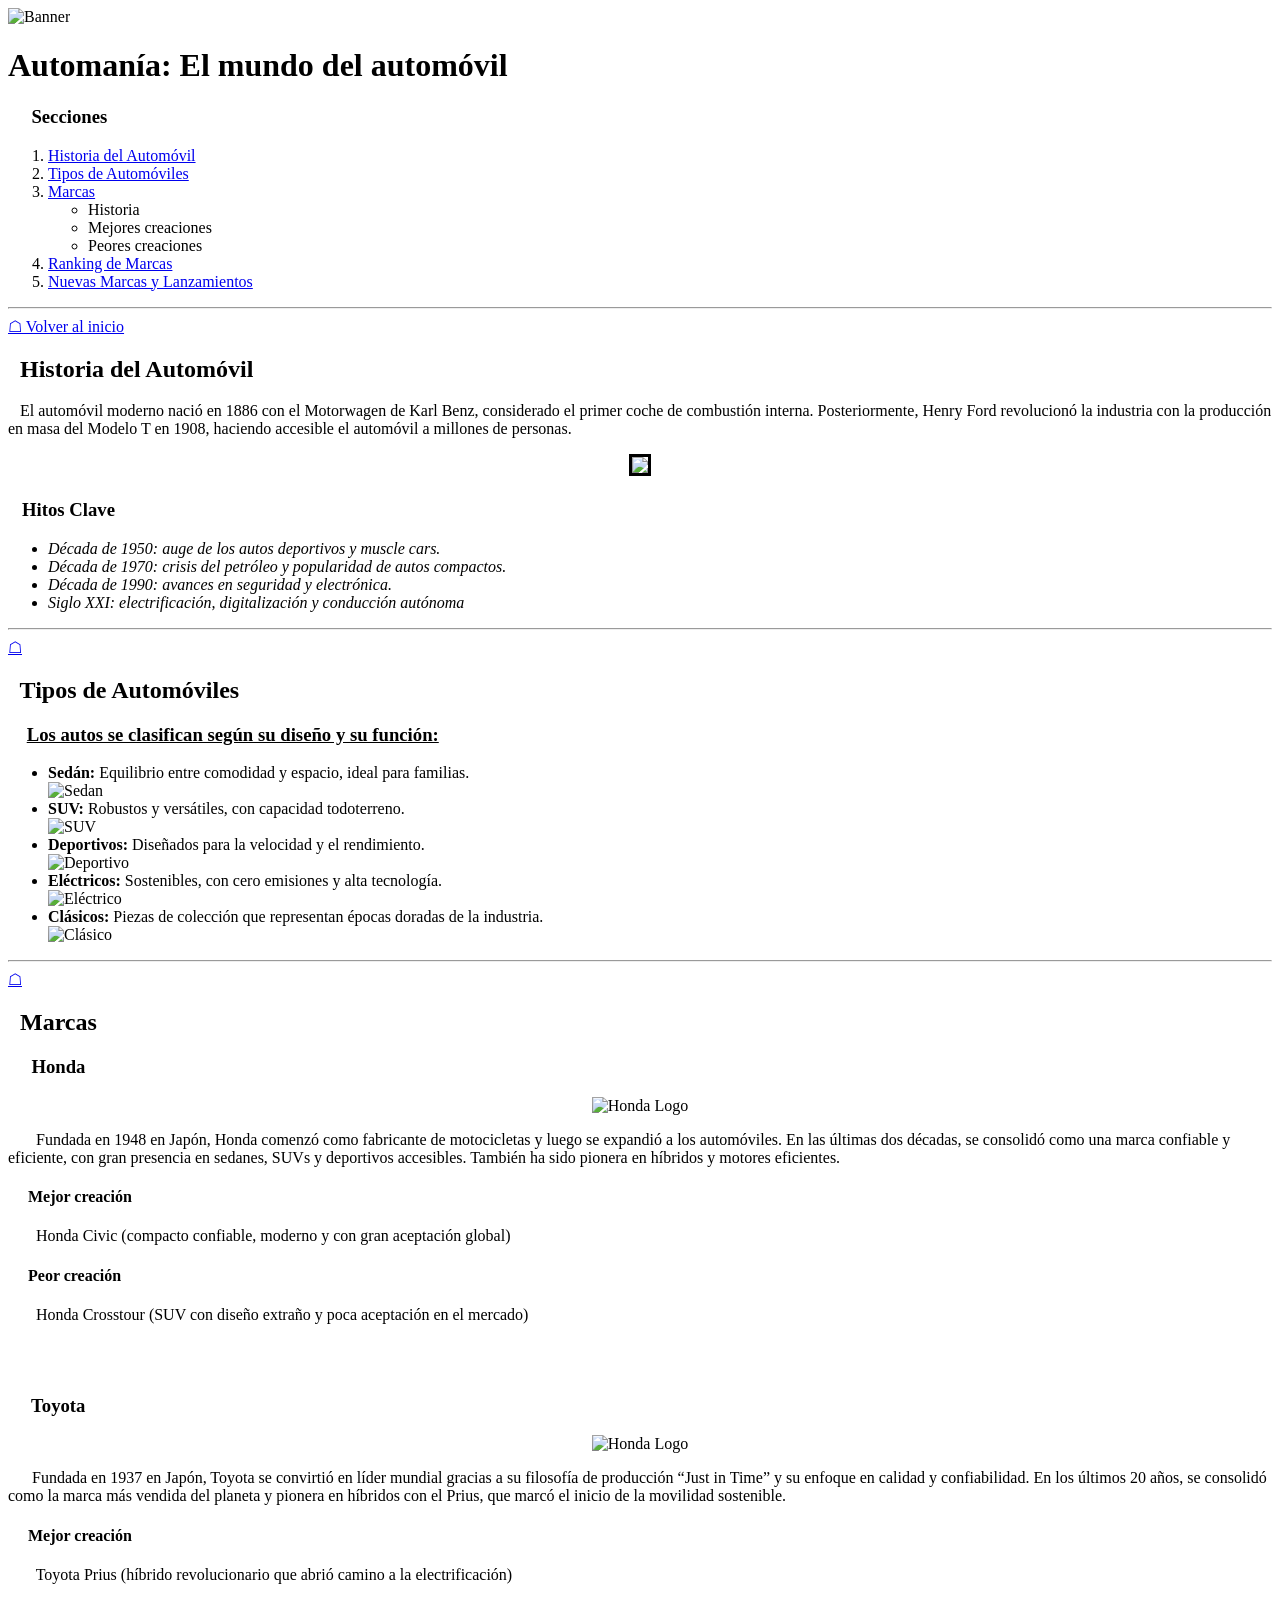
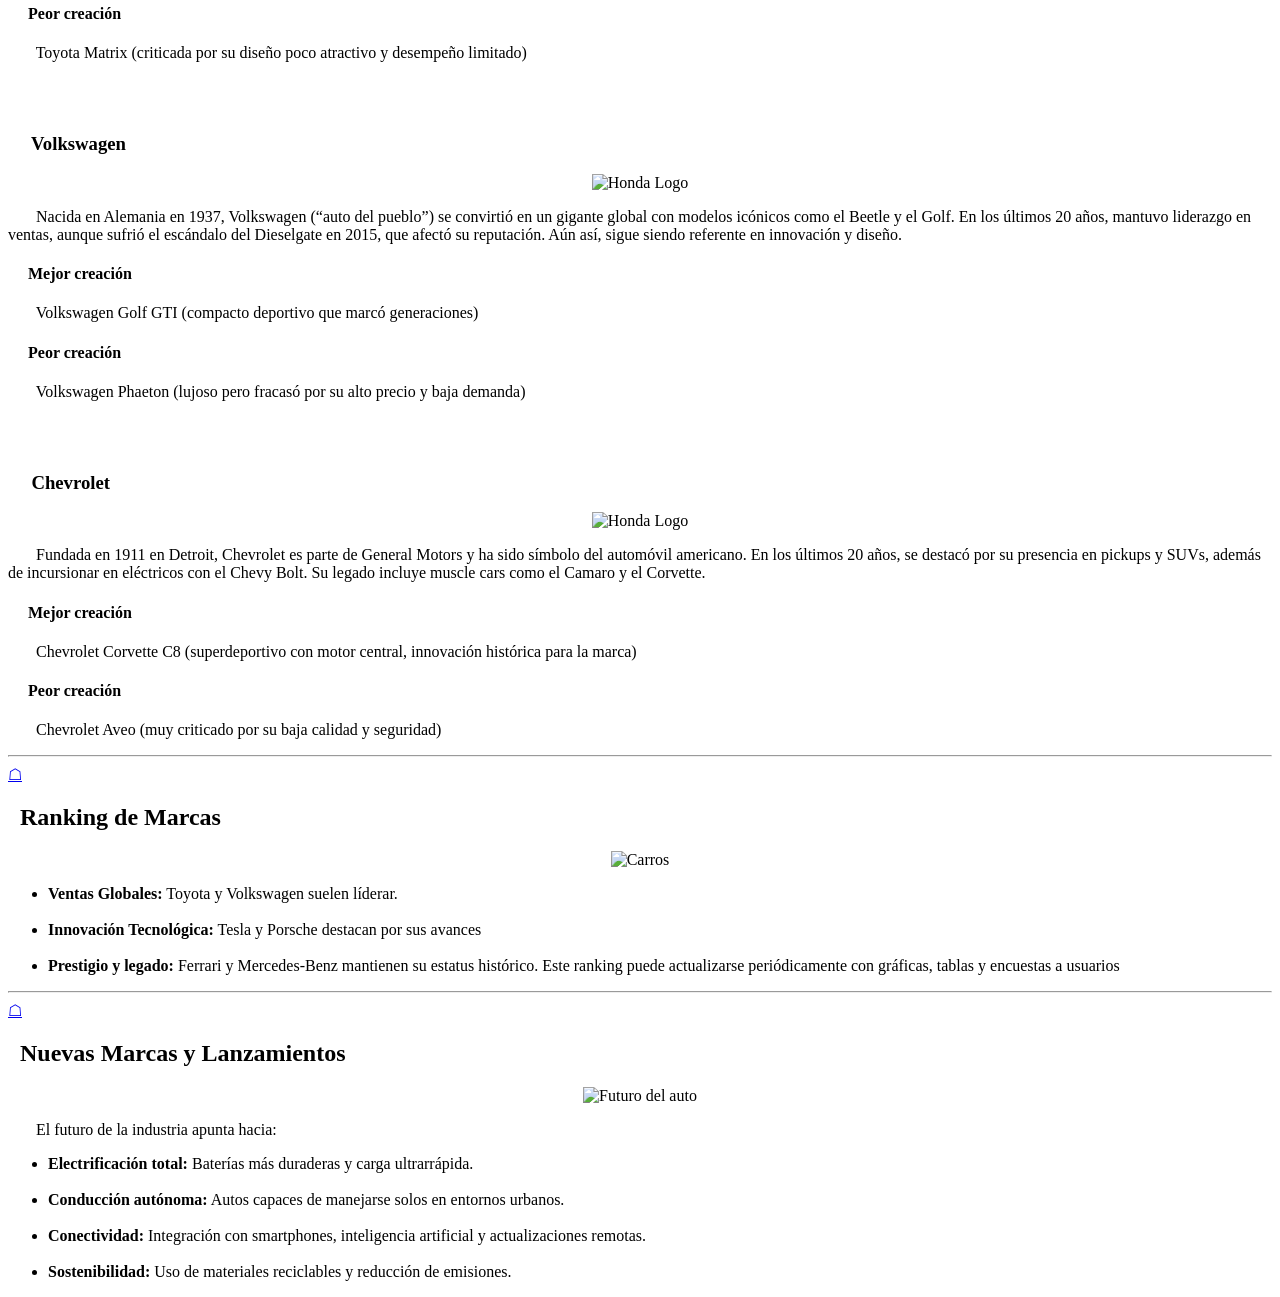
==== proyecto/Avance_proyecto.html @ f74fdf06 "Create Avance_proyecto.html" ====
<!DOCTYPE html>
<html lang="en">
    <head>
        <meta charset="UTF-8" />
        <title>Automanía </title>
    </head>
    <body>
        <img id = "home" src="proyecto/images/Banner%20Carro.jpg" alt = "Banner" width = "100%">
        <h1>Automanía: El mundo del automóvil</h1>
       
         <h3>&nbsp;&nbsp;&nbsp;&nbsp;&nbsp;Secciones</h3>
         <ol>
             <li><a href="#story">Historia del Automóvil</a></li>
             <li><a href="#types">Tipos de Automóviles</a></li>
             <li><a href="#marcas">Marcas </a></li>
                  <ul>
                     <li>Historia</li>
                     <li>Mejores creaciones</li>
                     <li>Peores creaciones</li>
                  </ul>
             <li><a href="#ranking">Ranking de Marcas</a></li>
             <li><a href="#future">Nuevas Marcas y Lanzamientos</a></li>
         </ol>
         <hr>
       
         <!-- Contenido -->
            <a href = "#home">&#9750; Volver al inicio</a>
            <h2 id = "story">&nbsp;&nbsp;Historia del Automóvil</h2>
            <p>&nbsp;&nbsp;&nbsp;El automóvil moderno nació en 1886 con el Motorwagen de Karl Benz, 
            considerado el primer coche de combustión interna. Posteriormente, Henry Ford revolucionó la industria con la producción en masa del
            Modelo T en 1908, haciendo accesible el automóvil a millones de personas.</p>
            <div align = "center">       
               <img border = "3" src = "proyecto/images/motorwagen.jpg" width="205">
            </div>
            
            <h3>&nbsp;&nbsp;&nbsp;Hitos Clave</h3>
               <ul>
                  <li><i>Década de 1950: auge de los autos deportivos y muscle cars.</i></li>
                  <li><i>Década de 1970: crisis del petróleo y popularidad de autos compactos.</i></li>
                  <li><i>Década de 1990: avances en seguridad y electrónica.</i></li>
                  <li><i>Siglo XXI: electrificación, digitalización y conducción autónoma</i></li>
               </ul>
         <hr>
         
            <a href = "#home">&#9750;</a>
            <h2 id = "types">&nbsp;&nbsp;Tipos de Automóviles</h2>
            <h3>&nbsp;&nbsp;&nbsp;&nbsp;<u>Los autos se clasifican según su diseño y su función:</u></h3>
            <ul>
               <li><b>Sedán:</b> Equilibrio entre comodidad y espacio, ideal para familias.</li>
                  <img src = "proyecto/images/Sedan.png" alt = "Sedan" width = "150">
               <li><b>SUV:</b> Robustos y versátiles, con capacidad todoterreno.</li>
                  <img src = "proyecto/images/SUV.png" alt = "SUV" width = "150">
               <li><b>Deportivos:</b> Diseñados para la velocidad y el rendimiento.</li>
                  <img src = "proyecto/images/Sport.png" alt = "Deportivo" width = "150">
               <li><b>Eléctricos:</b> Sostenibles, con cero emisiones y alta tecnología.</li>
                  <img src = "proyecto/images/Electric.png" alt = "Eléctrico" width = "150">
               <li><b>Clásicos:</b> Piezas de colección que representan épocas doradas de la industria.</li>
                  <img src = "proyecto/images/clasic.png" alt = "Clásico" width = "150">
            </ul>
         <hr>
            <a href = "#home">&#9750;</a>
            <h2 id = "marcas">&nbsp;&nbsp;Marcas</h2>
       
               <!-- HONDA -->
               <h3>&nbsp;&nbsp;&nbsp;&nbsp;&nbsp;Honda</h3>
                   <div align = "center">       
                         <img  src = "proyecto/images/honda.svg" alt = "Honda Logo" width = "150">
                  </div>
                  <p>&nbsp;&nbsp;&nbsp;&nbsp;&nbsp;&nbsp;&nbsp;Fundada en 1948 en Japón, Honda comenzó como 
                     fabricante de motocicletas y luego se expandió a los automóviles. En las últimas dos 
                     décadas, se consolidó como una marca confiable y eficiente, con gran 
                     presencia en sedanes, SUVs y deportivos accesibles. También ha sido 
                     pionera en híbridos y motores eficientes.</p>
       
               <h4>&nbsp;&nbsp;&nbsp;&nbsp;&nbsp;Mejor creación</h4>
                  <p>&nbsp;&nbsp;&nbsp;&nbsp;&nbsp;&nbsp;&nbsp;Honda Civic (compacto confiable, moderno y con gran aceptación global)</p>
       
               <h4>&nbsp;&nbsp;&nbsp;&nbsp;&nbsp;Peor creación</h4>
                  <p>&nbsp;&nbsp;&nbsp;&nbsp;&nbsp;&nbsp;&nbsp;Honda Crosstour (SUV con diseño extraño y poca aceptación en el mercado)</p>
               <br><br>
       
               <!-- TOYOTA -->
               <h3>&nbsp;&nbsp;&nbsp;&nbsp;&nbsp;Toyota</h3>
                   <div align = "center">       
                         <img  src = "proyecto/images/toyota.png" alt = "Honda Logo" width = "150">
                  </div>
                  <p>&nbsp;&nbsp;&nbsp;&nbsp;&nbsp;&nbsp;Fundada en 1937 en Japón, Toyota se convirtió en líder mundial
                     gracias a su filosofía de producción “Just in Time” y su enfoque en
                     calidad y confiabilidad. En los últimos 20 años, se consolidó como la 
                     marca más vendida del planeta y pionera en híbridos con el Prius,
                     que marcó el inicio de la movilidad sostenible.</p>
       
               <h4>&nbsp;&nbsp;&nbsp;&nbsp;&nbsp;Mejor creación</h4>
                  <p>&nbsp;&nbsp;&nbsp;&nbsp;&nbsp;&nbsp;&nbsp;Toyota Prius (híbrido revolucionario que abrió camino a la electrificación)</p>
       
               <h4>&nbsp;&nbsp;&nbsp;&nbsp;&nbsp;Peor creación</h4>
                  <p>&nbsp;&nbsp;&nbsp;&nbsp;&nbsp;&nbsp;&nbsp;Toyota Matrix (criticada por su diseño poco atractivo y desempeño limitado)</p>
               <br><br>
       
               <!-- VOLKSWAGEN -->
               <h3>&nbsp;&nbsp;&nbsp;&nbsp;&nbsp;Volkswagen</h3>
                   <div align = "center">       
                         <img  src = "proyecto/images/volkswagen.png" alt = "Honda Logo" width = "150">
                  </div>
                  <p>&nbsp;&nbsp;&nbsp;&nbsp;&nbsp;&nbsp;&nbsp;Nacida en Alemania en 1937, Volkswagen (“auto del pueblo”) se 
                     convirtió en un gigante global con modelos icónicos como el Beetle y 
                     el Golf. En los últimos 20 años, mantuvo liderazgo en ventas, aunque 
                     sufrió el escándalo del Dieselgate en 2015, que afectó su reputación.
                     Aún así, sigue siendo referente en innovación y diseño.</p>
       
               <h4>&nbsp;&nbsp;&nbsp;&nbsp;&nbsp;Mejor creación</h4>
                   <p>&nbsp;&nbsp;&nbsp;&nbsp;&nbsp;&nbsp;&nbsp;Volkswagen Golf GTI (compacto deportivo que marcó generaciones)</p>

               <h4>&nbsp;&nbsp;&nbsp;&nbsp;&nbsp;Peor creación</h4>
                  <p>&nbsp;&nbsp;&nbsp;&nbsp;&nbsp;&nbsp;&nbsp;Volkswagen Phaeton (lujoso pero fracasó por su alto precio y baja demanda)</p>

               <br><br>
       
               <!-- CHEVROLET -->
               <h3>&nbsp;&nbsp;&nbsp;&nbsp;&nbsp;Chevrolet</h3>
                   <div align = "center">       
                         <img  src = "proyecto/images/chevrolet.png" alt = "Honda Logo" width = "170">
                  </div>
                  <p>&nbsp;&nbsp;&nbsp;&nbsp;&nbsp;&nbsp;&nbsp;Fundada en 1911 en Detroit, Chevrolet es parte de General Motors 
                     y ha sido símbolo del automóvil americano. En los últimos 20 años, 
                     se destacó por su presencia en pickups y SUVs, además de incursionar en 
                     eléctricos con el Chevy Bolt. Su legado incluye muscle cars como el 
                     Camaro y el Corvette.</p>
       
               <h4>&nbsp;&nbsp;&nbsp;&nbsp;&nbsp;Mejor creación</h4>
                  <p>&nbsp;&nbsp;&nbsp;&nbsp;&nbsp;&nbsp;&nbsp;Chevrolet Corvette C8 (superdeportivo con motor central, innovación histórica para la marca)</p>

       
               <h4>&nbsp;&nbsp;&nbsp;&nbsp;&nbsp;Peor creación</h4>
                  <p>&nbsp;&nbsp;&nbsp;&nbsp;&nbsp;&nbsp;&nbsp;Chevrolet Aveo (muy criticado por su baja calidad y seguridad)</p>
         <hr>
            <a href = "#home">&#9750;</a>
            <h2 id = "ranking">&nbsp;&nbsp;Ranking de Marcas</h2>
                  <div align = "center">       
                         <img  src = "proyecto/images/cars.jpg" alt = "Carros" width = "350">
                  </div>
               <ul>
                  <li><b>Ventas Globales:</b> Toyota y Volkswagen suelen líderar.</li>
                  <br>
                  <li><b>Innovación Tecnológica:</b> Tesla y Porsche destacan por sus avances</li>
                  <br>
                  <li><b>Prestigio y legado:</b>  Ferrari y Mercedes-Benz mantienen su estatus histórico.
                  Este ranking puede actualizarse periódicamente con gráficas, tablas y encuestas a usuarios</li>
               </ul>
       
       <hr>
            <a href = "#home">&#9750;</a>
            <h2 id = "future">&nbsp;&nbsp;Nuevas Marcas y Lanzamientos</h2>
               <div align = "center">       
                         <img  src = "proyecto/images/carfuture.jpg" alt = "Futuro del auto" width = "350">
               </div>
               <p>&nbsp;&nbsp;&nbsp;&nbsp;&nbsp;&nbsp;&nbsp;El futuro de la industria apunta hacia:</p>
                <ul>
                  <li><b>Electrificación total:</b> Baterías más duraderas y carga ultrarrápida.</li>
                  <br>
                  <li><b>Conducción autónoma:</b> Autos capaces de manejarse solos en entornos urbanos.</li>
                  <br>
                  <li><b>Conectividad:</b>  Integración con smartphones, inteligencia artificial y actualizaciones remotas.</li>
                  <br>
                  <li><b>Sostenibilidad:</b> Uso de materiales reciclables y reducción de emisiones.</li>
               </ul>
    </body>
</html>
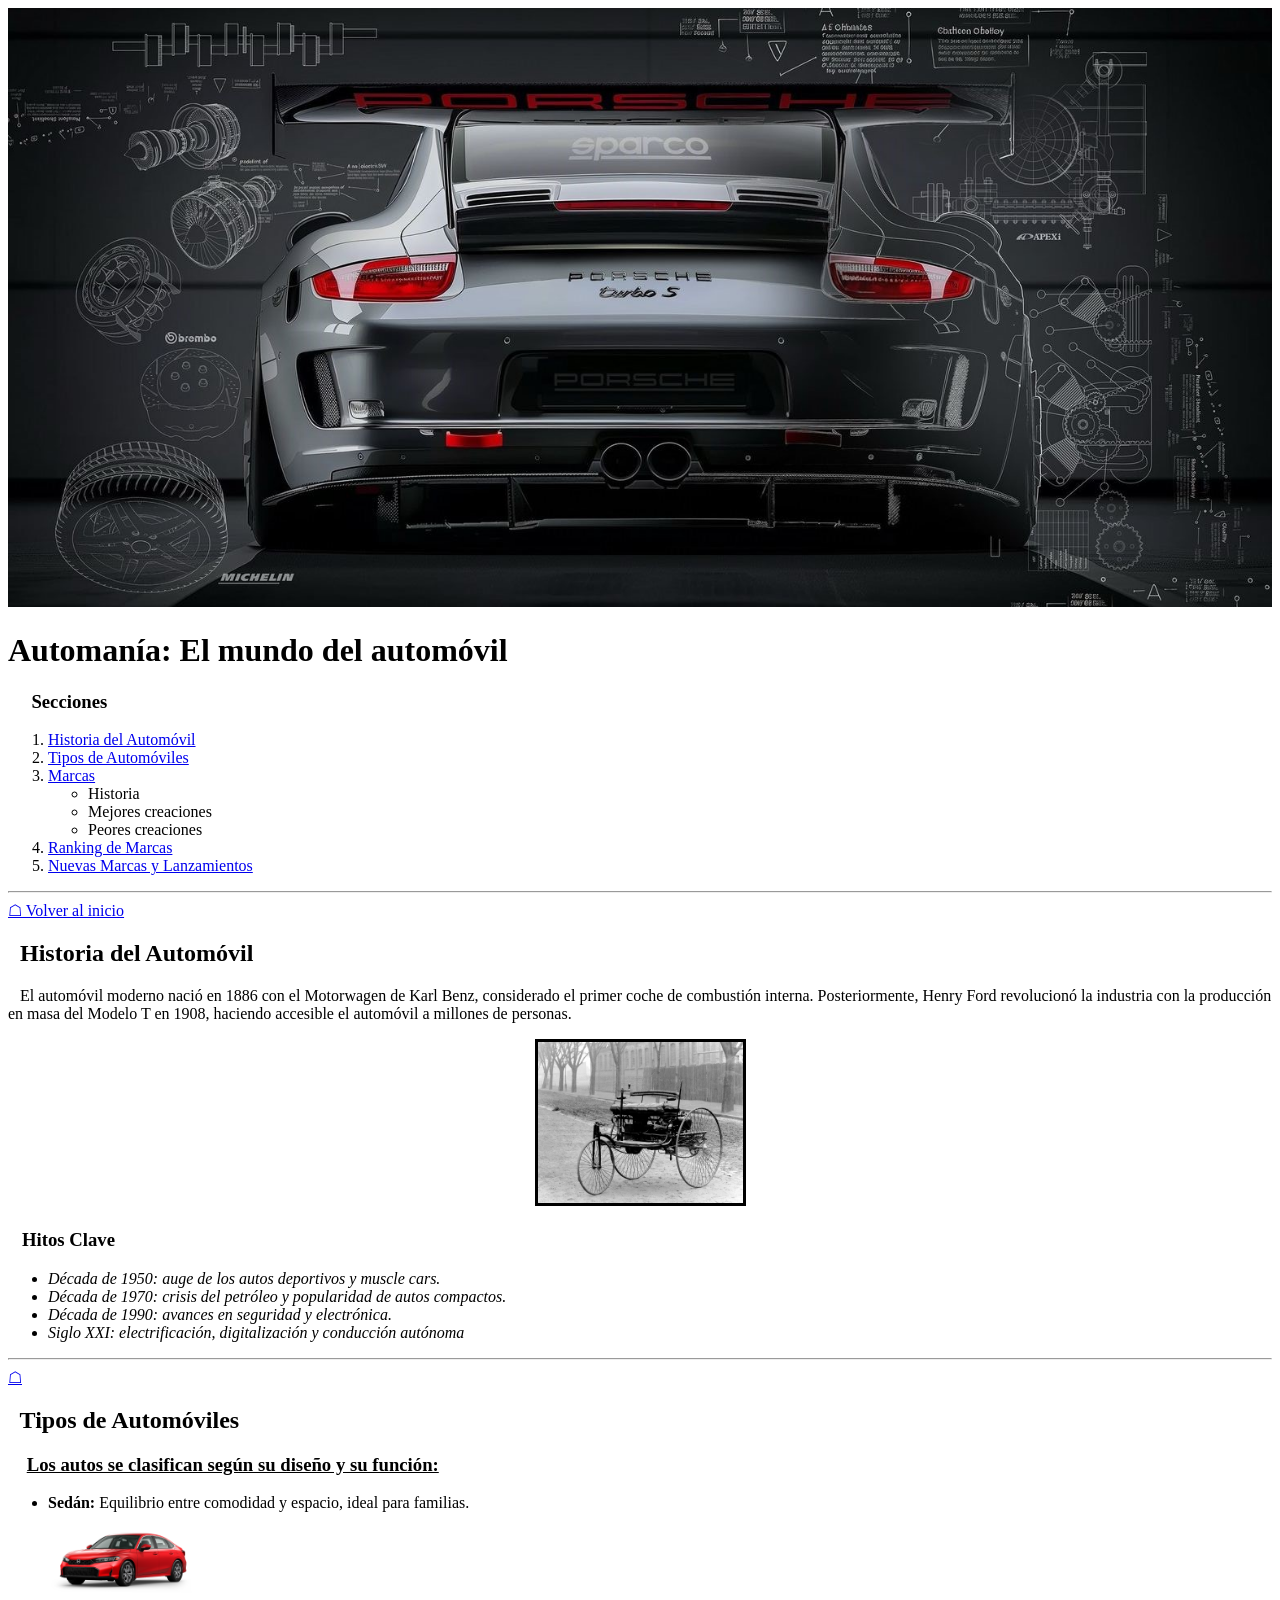
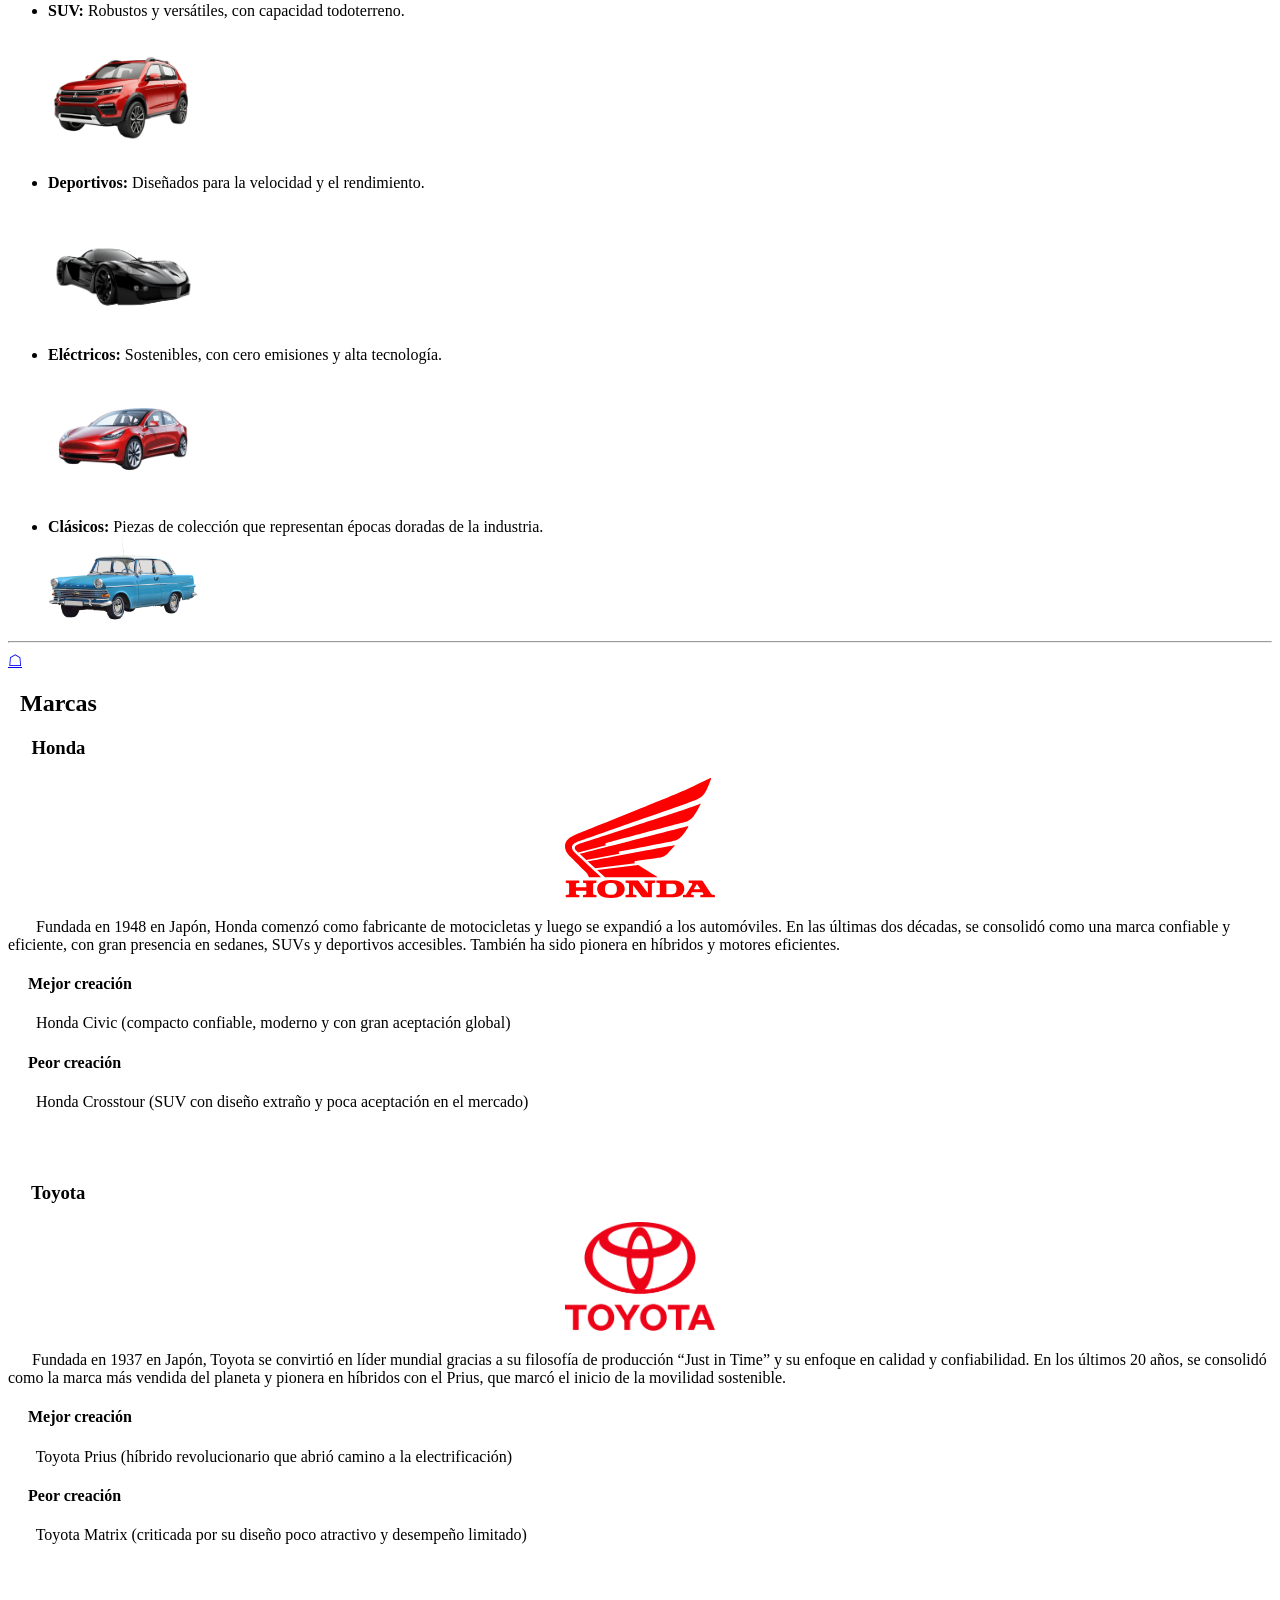
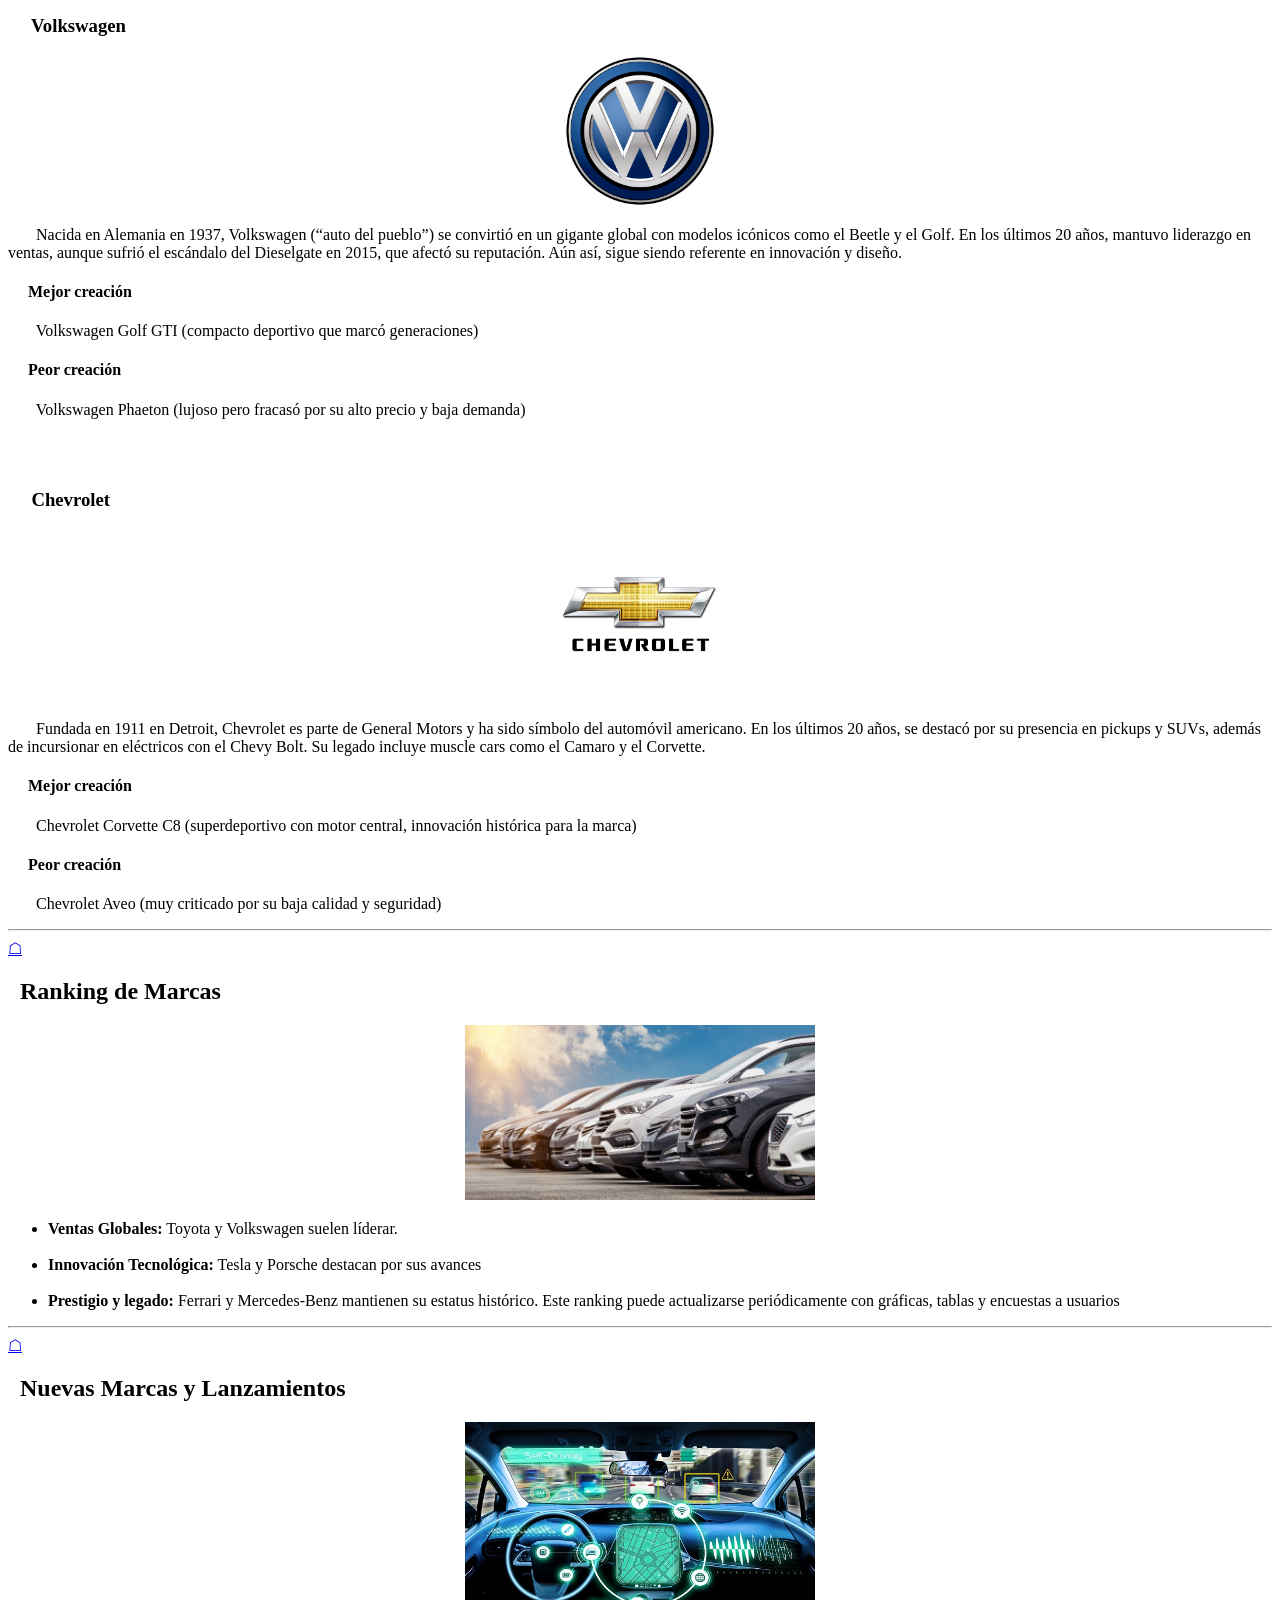
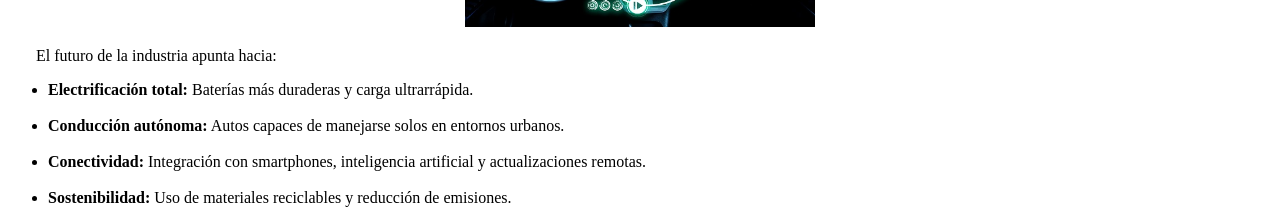
==== commit 69fdbf69: "Update Avance_proyecto.html" ====
--- a/proyecto/Avance_proyecto.html
+++ b/proyecto/Avance_proyecto.html
@@ -5,7 +5,7 @@
         <title>Automanía </title>
     </head>
     <body>
-        <img id = "home" src="proyecto/images/Banner%20Carro.jpg" alt = "Banner" width = "100%">
+        <img id = "home" src="images/Banner Carro.jpg" alt = "Banner" width = "100%">
         <h1>Automanía: El mundo del automóvil</h1>
        
          <h3>&nbsp;&nbsp;&nbsp;&nbsp;&nbsp;Secciones</h3>
@@ -30,7 +30,7 @@
             considerado el primer coche de combustión interna. Posteriormente, Henry Ford revolucionó la industria con la producción en masa del
             Modelo T en 1908, haciendo accesible el automóvil a millones de personas.</p>
             <div align = "center">       
-               <img border = "3" src = "proyecto/images/motorwagen.jpg" width="205">
+               <img border = "3" src = "images/motorwagen.jpg" width="205">
             </div>
             
             <h3>&nbsp;&nbsp;&nbsp;Hitos Clave</h3>
@@ -47,15 +47,15 @@
             <h3>&nbsp;&nbsp;&nbsp;&nbsp;<u>Los autos se clasifican según su diseño y su función:</u></h3>
             <ul>
                <li><b>Sedán:</b> Equilibrio entre comodidad y espacio, ideal para familias.</li>
-                  <img src = "proyecto/images/Sedan.png" alt = "Sedan" width = "150">
+                  <img src = "images/Sedan.png" alt = "Sedan" width = "150">
                <li><b>SUV:</b> Robustos y versátiles, con capacidad todoterreno.</li>
-                  <img src = "proyecto/images/SUV.png" alt = "SUV" width = "150">
+                  <img src = "images/SUV.png" alt = "SUV" width = "150">
                <li><b>Deportivos:</b> Diseñados para la velocidad y el rendimiento.</li>
-                  <img src = "proyecto/images/Sport.png" alt = "Deportivo" width = "150">
+                  <img src = "images/Sport.png" alt = "Deportivo" width = "150">
                <li><b>Eléctricos:</b> Sostenibles, con cero emisiones y alta tecnología.</li>
-                  <img src = "proyecto/images/Electric.png" alt = "Eléctrico" width = "150">
+                  <img src = "images/Electric.png" alt = "Eléctrico" width = "150">
                <li><b>Clásicos:</b> Piezas de colección que representan épocas doradas de la industria.</li>
-                  <img src = "proyecto/images/clasic.png" alt = "Clásico" width = "150">
+                  <img src = "images/clasic.png" alt = "Clásico" width = "150">
             </ul>
          <hr>
             <a href = "#home">&#9750;</a>
@@ -64,7 +64,7 @@
                <!-- HONDA -->
                <h3>&nbsp;&nbsp;&nbsp;&nbsp;&nbsp;Honda</h3>
                    <div align = "center">       
-                         <img  src = "proyecto/images/honda.svg" alt = "Honda Logo" width = "150">
+                         <img  src = "images/honda.svg" alt = "Honda Logo" width = "150">
                   </div>
                   <p>&nbsp;&nbsp;&nbsp;&nbsp;&nbsp;&nbsp;&nbsp;Fundada en 1948 en Japón, Honda comenzó como 
                      fabricante de motocicletas y luego se expandió a los automóviles. En las últimas dos 
@@ -82,7 +82,7 @@
                <!-- TOYOTA -->
                <h3>&nbsp;&nbsp;&nbsp;&nbsp;&nbsp;Toyota</h3>
                    <div align = "center">       
-                         <img  src = "proyecto/images/toyota.png" alt = "Honda Logo" width = "150">
+                         <img  src = "images/toyota.png" alt = "Honda Logo" width = "150">
                   </div>
                   <p>&nbsp;&nbsp;&nbsp;&nbsp;&nbsp;&nbsp;Fundada en 1937 en Japón, Toyota se convirtió en líder mundial
                      gracias a su filosofía de producción “Just in Time” y su enfoque en
@@ -100,7 +100,7 @@
                <!-- VOLKSWAGEN -->
                <h3>&nbsp;&nbsp;&nbsp;&nbsp;&nbsp;Volkswagen</h3>
                    <div align = "center">       
-                         <img  src = "proyecto/images/volkswagen.png" alt = "Honda Logo" width = "150">
+                         <img  src = "images/volkswagen.png" alt = "Honda Logo" width = "150">
                   </div>
                   <p>&nbsp;&nbsp;&nbsp;&nbsp;&nbsp;&nbsp;&nbsp;Nacida en Alemania en 1937, Volkswagen (“auto del pueblo”) se 
                      convirtió en un gigante global con modelos icónicos como el Beetle y 
@@ -119,7 +119,7 @@
                <!-- CHEVROLET -->
                <h3>&nbsp;&nbsp;&nbsp;&nbsp;&nbsp;Chevrolet</h3>
                    <div align = "center">       
-                         <img  src = "proyecto/images/chevrolet.png" alt = "Honda Logo" width = "170">
+                         <img  src = "images/chevrolet.png" alt = "Honda Logo" width = "170">
                   </div>
                   <p>&nbsp;&nbsp;&nbsp;&nbsp;&nbsp;&nbsp;&nbsp;Fundada en 1911 en Detroit, Chevrolet es parte de General Motors 
                      y ha sido símbolo del automóvil americano. En los últimos 20 años, 
@@ -137,7 +137,7 @@
             <a href = "#home">&#9750;</a>
             <h2 id = "ranking">&nbsp;&nbsp;Ranking de Marcas</h2>
                   <div align = "center">       
-                         <img  src = "proyecto/images/cars.jpg" alt = "Carros" width = "350">
+                         <img  src = "images/cars.jpg" alt = "Carros" width = "350">
                   </div>
                <ul>
                   <li><b>Ventas Globales:</b> Toyota y Volkswagen suelen líderar.</li>
@@ -152,7 +152,7 @@
             <a href = "#home">&#9750;</a>
             <h2 id = "future">&nbsp;&nbsp;Nuevas Marcas y Lanzamientos</h2>
                <div align = "center">       
-                         <img  src = "proyecto/images/carfuture.jpg" alt = "Futuro del auto" width = "350">
+                         <img  src = "images/carfuture.jpg" alt = "Futuro del auto" width = "350">
                </div>
                <p>&nbsp;&nbsp;&nbsp;&nbsp;&nbsp;&nbsp;&nbsp;El futuro de la industria apunta hacia:</p>
                 <ul>
